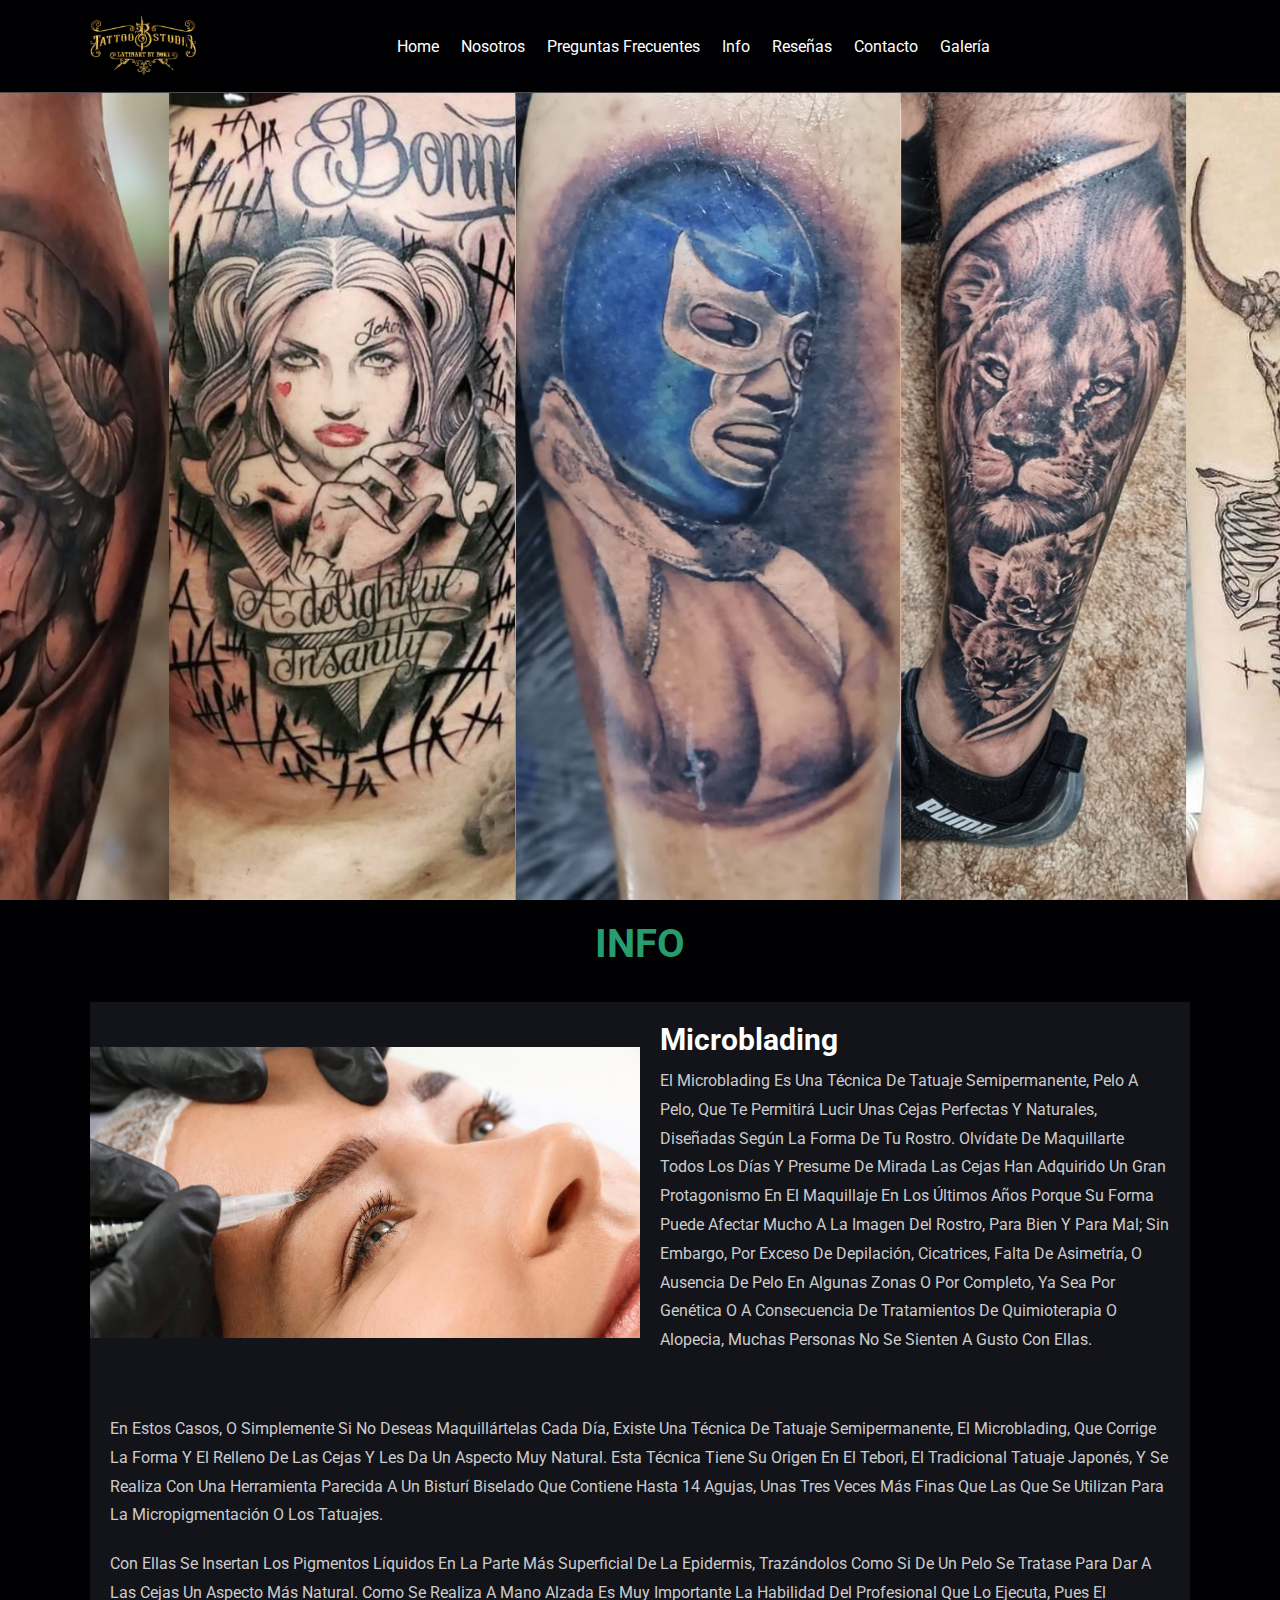
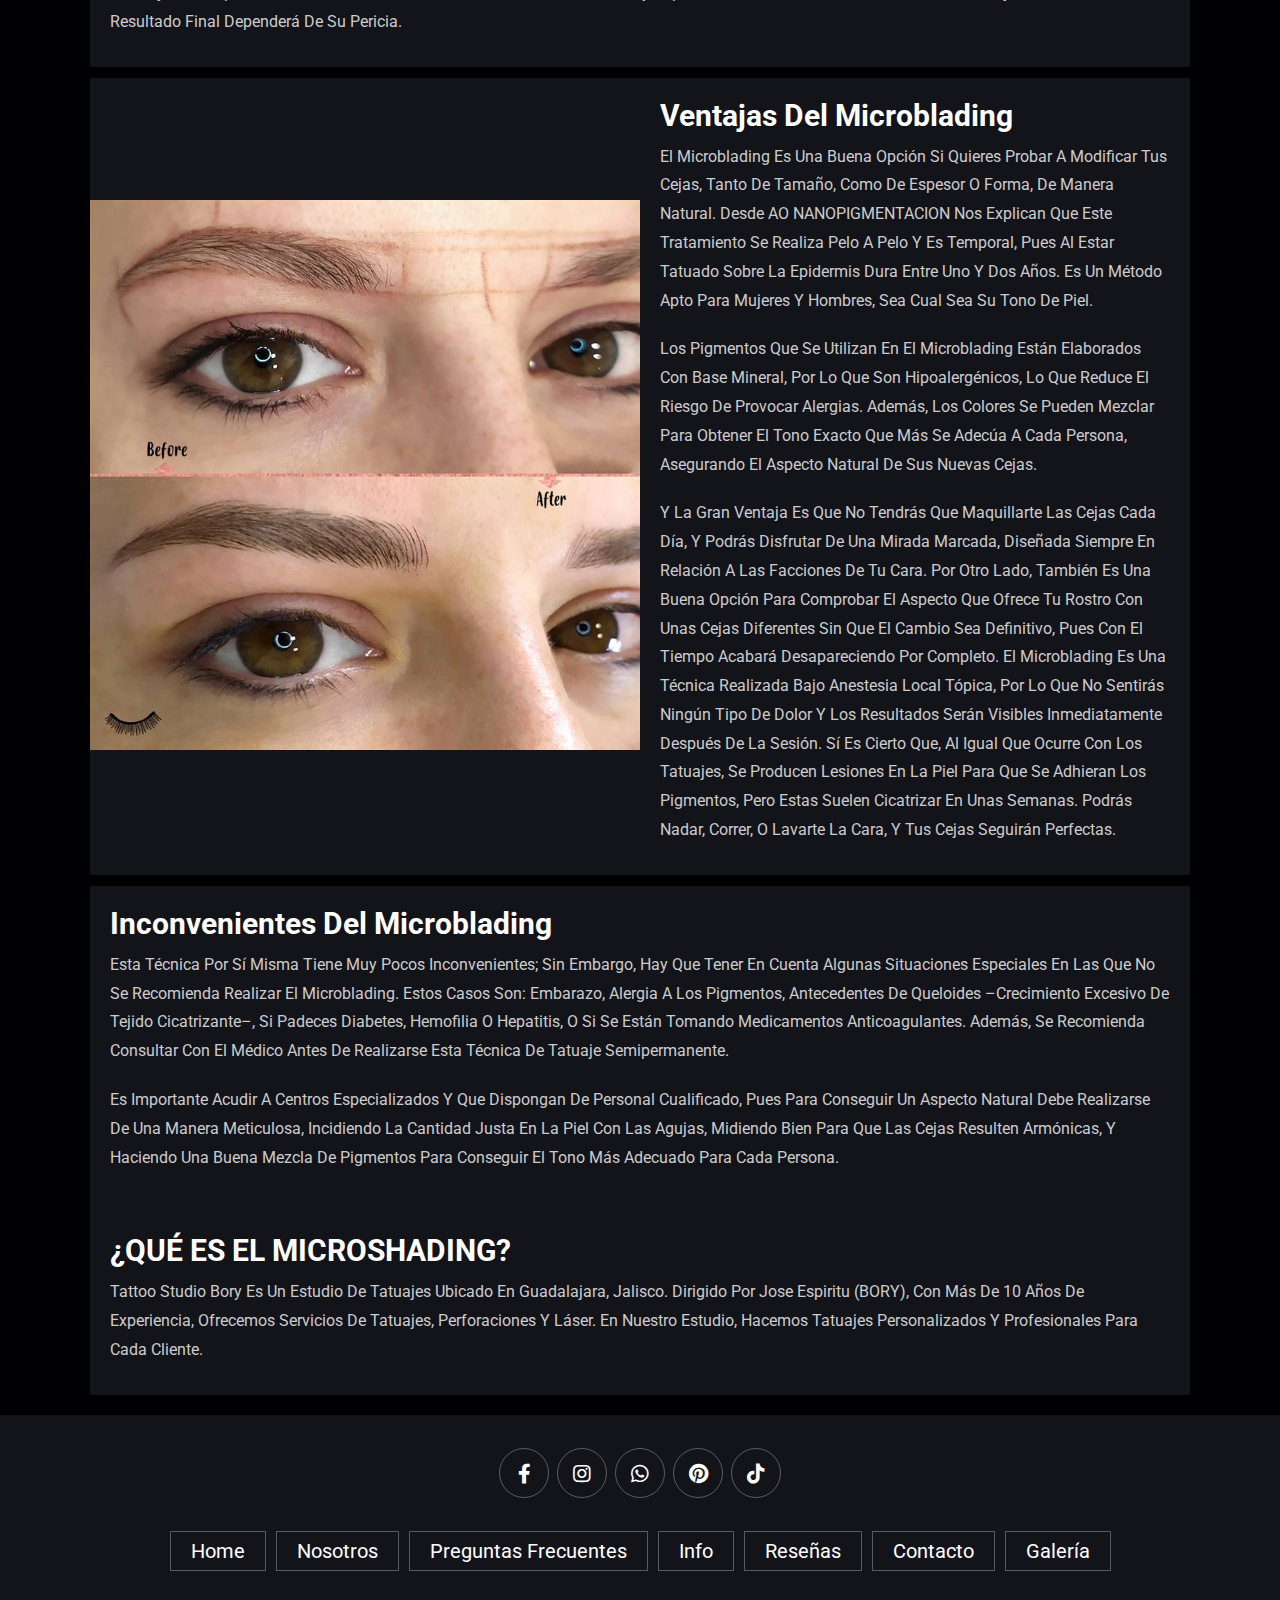
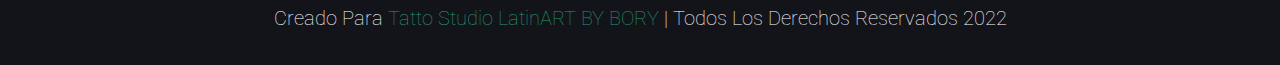
==== pages/info.html @ d624ab81 "infor" ====
<!DOCTYPE html>
<html lang="en">

<head>
    <meta charset="UTF-8">
    <meta http-equiv="X-UA-Compatible" content="IE=edge">
    <meta name="viewport" content="width=device-width, initial-scale=1.0">
    <title>TATTO STUDIO LATINART BY BORY
    </title>

    <!-- font awesome cdn link  -->
    <link rel="stylesheet" href="https://cdnjs.cloudflare.com/ajax/libs/font-awesome/5.15.4/css/all.min.css">


    <!-- custom css file link  -->
    <link rel="stylesheet" href="/css/style.css">



</head>

<body>

    <!-- header section starts  -->

    <header class="header">

        <a href="#" class="logo">
            <img src="/images/ju.jpg" alt="">
        </a>

        <nav class="navbar">
            <a href="/index.html">home</a>
            <a href="/index.html#about">Nosotros</a>
            <a href="/index.html#menu">Preguntas frecuentes</a>
            <a href="#">Info</a>
            <a href="/index.html#review">Reseñas</a>
            <a href="/index,html#contact">contacto</a>
            <a href="/index.html#blogs">galería</a>
        </nav>

        <div class="icons">

            <div class="fas fa-bars" id="menu-btn"></div>
        </div>

        <div class="search-form">
            <input type="search" id="search-box" placeholder="search here...">
            <label for="search-box" class="fas fa-search"></label>
        </div>

        <div class="cart-items-container">
            <div class="cart-item">
                <span class="fas fa-times"></span>
                <img src="images/cart-item-1.png" alt="">
                <div class="content">
                    <h3>cart item 01</h3>
                    <div class="price">$15.99/-</div>
                </div>
            </div>
            <div class="cart-item">
                <span class="fas fa-times"></span>
                <img src="images/cart-item-2.png" alt="">
                <div class="content">
                    <h3>cart item 02</h3>
                    <div class="price">$15.99/-</div>
                </div>
            </div>
            <div class="cart-item">
                <span class="fas fa-times"></span>
                <img src="images/cart-item-3.png" alt="">
                <div class="content">
                    <h3>cart item 03</h3>
                    <div class="price">$15.99/-</div>
                </div>
            </div>
            <div class="cart-item">
                <span class="fas fa-times"></span>
                <img src="images/cart-item-4.png" alt="">
                <div class="content">
                    <h3>cart item 04</h3>
                    <div class="price">$15.99/-</div>
                </div>
            </div>
            <a href="#" class="btn">checkout now</a>
        </div>

    </header>

    <!-- header section ends -->

    <!-- home section starts  -->

    <section class="home" id="home">

        <div class="content">

        </div>

    </section>

    <!-- home section ends -->

    <!-- about section starts  -->





    <!-- menu section ends -->

    <section class="about" id="about">

        <h1 class="heading"> <span>INFO</span> </h1>

        <div class="row">

            <div class="image">
                <img src="/images/micro.jpeg" alt="">
            </div>

            <div class="content">
                <h3>Microblading
                </h3>
                <p>El microblading es una técnica de tatuaje semipermanente, pelo a pelo, que te permitirá lucir unas
                    cejas perfectas y naturales, diseñadas según la forma de tu rostro. Olvídate de maquillarte todos
                    los días y presume de mirada

                    Las cejas han adquirido un gran protagonismo en el maquillaje en los últimos años porque su forma
                    puede afectar mucho a la imagen del rostro, para bien y para mal; sin embargo, por exceso de
                    depilación, cicatrices, falta de asimetría, o ausencia de pelo en algunas zonas o por completo, ya
                    sea por genética o a consecuencia de tratamientos de quimioterapia o alopecia, muchas personas no se
                    sienten a gusto con ellas.
                </p>


            </div>

        </div>



        <div class="row">



            <div class="content">

                <p>En estos casos, o simplemente si no deseas maquillártelas cada día, existe una técnica de tatuaje
                    semipermanente, el microblading, que corrige la forma y el relleno de las cejas y les da un aspecto
                    muy natural.
                    Esta técnica tiene su origen en el tebori, el tradicional tatuaje japonés, y se realiza con una
                    herramienta parecida a un bisturí biselado que contiene hasta 14 agujas, unas tres veces más finas
                    que las que se utilizan para la micropigmentación o los tatuajes.</p>
                <p> Con ellas se insertan los pigmentos líquidos en la parte más superficial de la epidermis,
                    trazándolos como si de un pelo se tratase para dar a las cejas un aspecto más natural. Como se
                    realiza a mano alzada es muy importante la habilidad del profesional que lo ejecuta, pues el
                    resultado final dependerá de su pericia.</p>


            </div>

        </div>
        <br>

        <div class="row">

            <div class="image">
                <img src="/images/cejas.jpg" alt="">
            </div>

            <div class="content">
                <h3>Ventajas del microblading</h3>
                <p>El microblading es una buena opción si quieres probar a modificar tus cejas, tanto de tamaño, como de
                    espesor o forma, de manera natural. Desde AO NANOPIGMENTACION nos explican que este tratamiento se
                    realiza pelo a pelo y es temporal, pues al estar tatuado sobre la epidermis dura entre uno y dos
                    años. Es un método apto para mujeres y hombres, sea cual sea su tono de piel.</p>
                <p>Los pigmentos que se utilizan en el microblading están elaborados con base mineral, por lo que son
                    hipoalergénicos, lo que reduce el riesgo de provocar alergias. Además, los colores se pueden mezclar
                    para obtener el tono exacto que más se adecúa a cada persona, asegurando el aspecto natural de sus
                    nuevas cejas.</p>
                <p>Y la gran ventaja es que no tendrás que maquillarte las cejas cada día, y podrás disfrutar de una
                    mirada marcada, diseñada siempre en relación a las facciones de tu cara. Por otro lado, también es
                    una buena opción para comprobar el aspecto que ofrece tu rostro con unas cejas diferentes sin que el
                    cambio sea definitivo, pues con el tiempo acabará desapareciendo por completo.
                    El microblading es una técnica realizada bajo anestesia local tópica, por lo que no sentirás ningún
                    tipo de dolor y los resultados serán visibles inmediatamente después de la sesión. Sí es cierto que,
                    al igual que ocurre con los tatuajes, se producen lesiones en la piel para que se adhieran los
                    pigmentos, pero estas suelen cicatrizar en unas semanas. Podrás nadar, correr, o lavarte la cara, y
                    tus cejas seguirán perfectas.
                </p>


            </div>

        </div>
        <br>

        <div class="row">



            <div class="content">
                <h3>Inconvenientes del microblading</h3>
                <p>Esta técnica por sí misma tiene muy pocos inconvenientes; sin embargo, hay que tener en cuenta
                    algunas situaciones especiales en las que no se recomienda realizar el microblading. Estos casos
                    son: embarazo, alergia a los pigmentos, antecedentes de queloides –crecimiento excesivo de tejido
                    cicatrizante–, si padeces diabetes, hemofilia o hepatitis, o si se están tomando medicamentos
                    anticoagulantes. Además, se recomienda consultar con el médico antes de realizarse esta técnica de
                    tatuaje semipermanente.</p>
                <p>Es importante acudir a centros especializados y que dispongan de personal cualificado, pues para
                    conseguir un aspecto natural debe realizarse de una manera meticulosa, incidiendo la cantidad justa
                    en la piel con las agujas, midiendo bien para que las cejas resulten armónicas, y haciendo una buena
                    mezcla de pigmentos para conseguir el tono más adecuado para cada persona.</p>


            </div>
            <br>

            <div class="row">
                <br>

                <div class="row">



                    <div class="content">
                        <h3>¿QUÉ ES EL MICROSHADING?</h3>
                        <p>Tattoo Studio Bory es un estudio de tatuajes ubicado en Guadalajara, Jalisco. Dirigido por
                            Jose Espiritu (BORY), con más de 10 años de experiencia, ofrecemos servicios de tatuajes,
                            perforaciones y láser. En nuestro estudio, hacemos tatuajes personalizados y profesionales
                            para cada cliente.</p>


                    </div>

                </div>





            </div>

        </div>


    </section>



    <!-- review section starts  -->




    <!-- blogs section ends -->

    <!-- footer section starts  -->

    <section class="footer">

        <div class="share">
            <a href="https://web.facebook.com/borytattoo" class="fab fa-facebook-f"></a>

            <a href="https://www.instagram.com/boryespiritu/?hl=es" class="fab fa-instagram"></a>
            <a href="https://api.whatsapp.com/send?phone=523312206933&text=Hola,%20quisera%20pedir%20informes."
                class="fab fa-whatsapp"></a>
            <a href="https://www.pinterest.com.mx/borytattoostudi/_created/" class="fab fa-pinterest"></a>
            <a href="https://www.tiktok.com/@boryespiritu" class="fab fa-tiktok"></a>
        </div>

        <div class="links">
            <a href="#home">home</a>
            <a href="#about">Nosotros</a>
            <a href="#menu">Preguntas frecuentes</a>
            <a href="#">Info</a>
            <a href="#review">Reseñas</a>
            <a href="#contact">contacto</a>
            <a href="#blogs">galería</a>
        </div>

        <div class="credit">creado para <span>Tatto Studio latinART BY BORY</span> | todos los derechos reservados 2022
        </div>

    </section>

    <!-- footer section ends -->

















    <!-- custom js file link  -->
    <script src="js/script.js"></script>

</body>

</html>
---- css/style.css ----
@import url('https://fonts.googleapis.com/css2?family=Roboto:wght@100;300;400;500;700&display=swap');

:root{
    --main-color:#279d6e;
    --black:#13131a;
    --bg:#010103;
    --border:.1rem solid rgba(255,255,255,.3);
}

*{
    font-family: 'Roboto', sans-serif;
    margin:0; padding:0;
    box-sizing: border-box;
    outline: none; border:none;
    text-decoration: none;
    text-transform: capitalize;
    transition: .2s linear;
}

html{
    font-size: 62.5%;
    overflow-x: hidden;
    scroll-padding-top: 9rem;
    scroll-behavior: smooth;
}

html::-webkit-scrollbar{
    width: .8rem;
}

html::-webkit-scrollbar-track{
    background: transparent;
}

html::-webkit-scrollbar-thumb{
    background: #fff;
    border-radius: 5rem;
}

body{
    background: var(--bg);
}

section{
    padding:2rem 7%;
}

.heading{
    text-align: center;
    color:#fff;
    text-transform: uppercase;
    padding-bottom: 3.5rem;
    font-size: 4rem;
}

.heading span{
    color:var(--main-color);
    text-transform: uppercase;
}

.btn{
    margin-top: 1rem;
    display: inline-block;
    padding:.9rem 3rem;
    font-size: 1.7rem;
    color:#fff;
    background: var(--main-color);
    cursor: pointer;
}

.btn:hover{
    letter-spacing: .2rem;
}

.header{
    background: var(--bg);
    display: flex;
    align-items: center;
    justify-content: space-between;
    padding:1.5rem 7%;
    border-bottom: var(--border);
    position: fixed;
    top:0; left: 0; right: 0;
    z-index: 1000;
}

.header .logo img{
    height: 6rem;
}

.header .navbar a{
    margin:0 1rem;
    font-size: 1.6rem;
    color:#fff;
}

.header .navbar a:hover{
    color:var(--main-color);
    border-bottom: .1rem solid var(--main-color);
    padding-bottom: .5rem;
}

.header .icons div{
    color:#fff;
    cursor: pointer;
    font-size: 2.5rem;
    margin-left: 2rem;
}

.header .icons div:hover{
    color:var(--main-color);
}

#menu-btn{
    display: none;
}

.header .search-form{
    position: absolute;
    top:115%; right: 7%;
    background: #fff;
    width: 50rem;
    height: 5rem;
    display: flex;
    align-items: center;
    transform: scaleY(0);
    transform-origin: top;
}

.header .search-form.active{
    transform: scaleY(1);
}

.header .search-form input{
    height: 100%;
    width: 100%;
    font-size: 1.6rem;
    color:var(--black);
    padding:1rem;
    text-transform: none;
}

.header .search-form label{
    cursor: pointer;
    font-size: 2.2rem;
    margin-right: 1.5rem;
    color:var(--black);
}

.header .search-form label:hover{
    color:var(--main-color);
}

.header .cart-items-container{
    position: absolute;
    top:100%; right: -100%;
    height: calc(100vh - 9.5rem);
    width: 35rem;
    background: #fff;
    padding:0 1.5rem;
}

.header .cart-items-container.active{
    right: 0;
}

.header .cart-items-container .cart-item{
    position: relative;
    margin:2rem 0;
    display: flex;
    align-items: center;
    gap:1.5rem;
}

.header .cart-items-container .cart-item .fa-times{
    position: absolute;
    top:1rem; right: 1rem;
    font-size: 2rem;
    cursor: pointer;
    color: var(--black);
}

.header .cart-items-container .cart-item .fa-times:hover{
    color:var(--main-color);
}

.header .cart-items-container .cart-item img{
    height: 7rem;
}

.header .cart-items-container .cart-item .content h3{
    font-size: 2rem;
    color:var(--black);
    padding-bottom: .5rem;
}

.header .cart-items-container .cart-item .content .price{
    font-size: 1.5rem;
    color:var(--main-color);
}

.header .cart-items-container .btn{
    width: 100%;
    text-align: center;
}

.home{
    min-height: 100vh;
    display: flex;
    align-items: center;
    background:url(../images/cinco.png) no-repeat;
    background-size: cover;
    background-position: center;
}

.home .content{
    max-width: 60rem;
}

.home .content h3{
    font-size: 6rem;
    text-transform: uppercase;
    color:#fff;
}

.home .content p{
    font-size: 2rem;
    font-weight: lighter;
    line-height: 1.8;
    padding:1rem 0;
    color:#eee;
}

.about .row{
    display: flex;
    align-items: center;
    background:var(--black);
    flex-wrap: wrap;
}

.about .row .image{
    flex:1 1 45rem;
}

.about .row .image img{
    width: 100%;
}
.about .row .content{
    flex:1 1 45rem;
    padding:2rem;
}

.about .row .content h3{
    font-size: 3rem;
    color:#fff;
}

.about .row .content p{
    font-size: 1.6rem;
    color:#ccc;
    padding:1rem 0;
    line-height: 1.8;
}

.menu .box-container{
    display: grid;
    grid-template-columns: repeat(auto-fit, minmax(30rem, 1fr));
    gap:1.5rem;
}

.menu .box-container .box{
    padding:5rem;
    text-align: center;
    border:var(--border);    
}

.menu .box-container .box img{
    height: 10rem;
}

.menu .box-container .box h3{
    color: #fff;
    font-size: 2rem;
    padding:1rem 0;
}

.menu .box-container .box .price{
    color: #fff;
    font-size: 2.5rem;
    padding:.5rem 0;
}

.menu .box-container .box .price span{
    font-size: 1.5rem;
    text-decoration: line-through;
    font-weight: lighter;
}

.menu .box-container .box:hover{
    background:#fff;
}

.menu .box-container .box:hover > *{
    color:var(--black);
}

.products .box-container{
    display: grid;
    grid-template-columns: repeat(auto-fit, minmax(30rem, 1fr));
    gap:1.5rem;
}

.products .box-container .box{
    text-align: center;
    border:var(--border);
    padding: 2rem;
}

.products .box-container .box .icons a{
    height: 5rem;
    width: 5rem;
    line-height: 5rem;
    font-size: 2rem;
    border:var(--border);
    color:#fff;
    margin:.3rem;
}

.products .box-container .box .icons a:hover{
    background:var(--main-color);
}

.products .box-container .box .image{
    padding: 2.5rem 0;
}

.products .box-container .box .image img{
    height: 25rem;
}

.products .box-container .box .content h3{
    color:#fff;
    font-size: 2.5rem;
}

.products .box-container .box .content .stars{
    padding: 1.5rem;
}

.products .box-container .box .content .stars i{
    font-size: 1.7rem;
    color: var(--main-color);
}

.products .box-container .box .content .price{
    color:#fff;
    font-size: 2.5rem;
}

.products .box-container .box .content .price span{
    text-decoration: line-through;
    font-weight: lighter;
    font-size: 1.5rem;
}

.review .box-container{
    display: grid;
    grid-template-columns: repeat(auto-fit, minmax(30rem, 1fr));
    gap:1.5rem;
}

.review .box-container .box{
    border:var(--border);
    text-align: center;
    padding:3rem 2rem;
}

.review .box-container .box p{
    font-size: 1.5rem;
    line-height: 1.8;
    color:#ccc;
    padding:2rem 0;
}

.review .box-container .box .user{
    height: 7rem;
    width: 7rem;
    border-radius: 50%;
    object-fit: cover;
}

.review .box-container .box h3{
    padding:1rem 0;
    font-size: 2rem;
    color:#fff;
}

.review .box-container .box .stars i{
    font-size: 1.5rem;
    color:var(--main-color);
}

.contact .row{
    display: flex;
    background:var(--black);
    flex-wrap: wrap;
    gap:1rem;
}

.contact .row .map{
    flex:1 1 45rem;
    width: 100%;
    object-fit: cover;
}

.contact .row form{
    flex:1 1 45rem;
    padding:5rem 2rem;
    text-align: center;
}

.contact .row form h3{
    text-transform: uppercase;
    font-size: 3.5rem;
    color:#fff;
}

.contact .row form .inputBox{
    display: flex;
    align-items: center;
    margin-top: 2rem;
    margin-bottom: 2rem;
    background:var(--bg);
    border:var(--border);
}

.contact .row form .inputBox span{
    color:#fff;
    font-size: 2rem;
    padding-left: 2rem;
}

.contact .row form .inputBox input{
    width: 100%;
    padding:2rem;
    font-size: 1.7rem;
    color:#fff;
    text-transform: none;
    background:none;
}

.blogs .box-container{
    display: grid;
    grid-template-columns: repeat(auto-fit, minmax(30rem, 1fr));
    gap:1.5rem;
}

.blogs .box-container .box{
    border:var(--border);    
}

.blogs .box-container .box .image{
    height: 25rem;
    overflow:hidden;
    width: 100%;
}

.blogs .box-container .box .image img{
    height: 100%;
    object-fit: cover;
    width: 100%;
}

.blogs .box-container .box:hover .image img{
    transform: scale(1.2);
}



.footer{
    background:var(--black);
    text-align: center;
}

.footer .share{
    padding:1rem 0;
}

.footer .share a{
    height: 5rem;
    width: 5rem;
    line-height: 5rem;
    font-size: 2rem;
    color:#fff;
    border:var(--border);
    margin:.3rem;
    border-radius: 50%;
}

.footer .share a:hover{
    background-color: var(--main-color);
}

.footer .links{
    display: flex;
    justify-content: center;
    flex-wrap: wrap;
    padding:2rem 0;
    gap:1rem;
}

.footer .links a{
    padding:.7rem 2rem;
    color:#fff;
    border:var(--border);
    font-size: 2rem;
}

.footer .links a:hover{
    background:var(--main-color);
}

.footer .credit{
    font-size: 2rem;
    color:#fff;
    font-weight: lighter;
    padding:1.5rem;
}

.footer .credit span{
    color:var(--main-color);
}













/* media queries  */
@media (max-width:991px){

    html{
        font-size: 55%;
    }

    .header{
        padding:1.5rem 2rem;
    }

    section{
        padding:2rem;
    }

}

@media (max-width:768px){

    #menu-btn{
        display: inline-block;
    }

    .header .navbar{
        position: absolute;
        top:100%; right: -100%;
        background: #fff;
        width: 30rem;
        height: calc(100vh - 9.5rem);
    }

    .header .navbar.active{
        right:0;
    }

    .header .navbar a{
        color:var(--black);
        display: block;
        margin:1.5rem;
        padding:.5rem;
        font-size: 2rem;
    }

    .header .search-form{
        width: 90%;
        right: 2rem;
    }

    .home{
        background-position: left;
        justify-content: center;
        text-align: center;
    }

    .home .content h3{
        font-size: 4.5rem;
    }

    .home .content p{
        font-size: 1.5rem;
    }

}

@media (max-width:450px){

    html{
        font-size: 50%;
    }

}
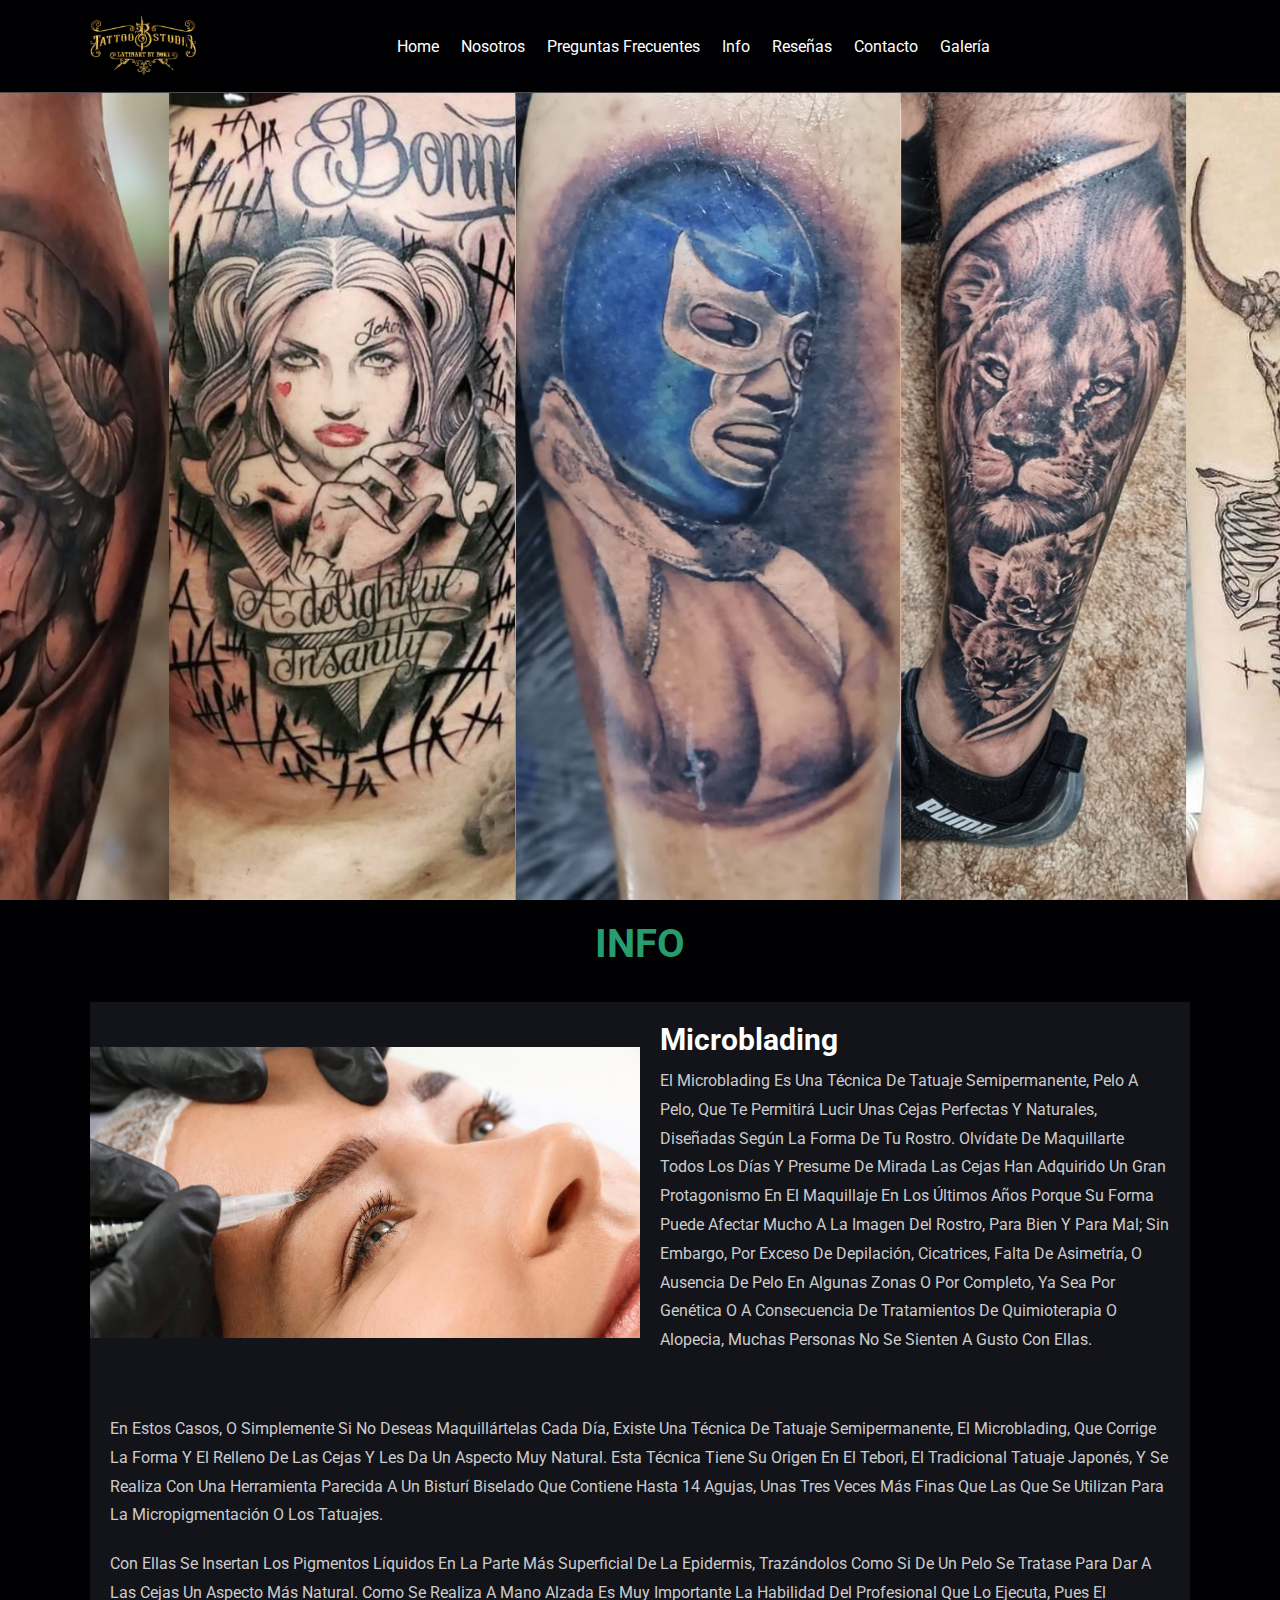
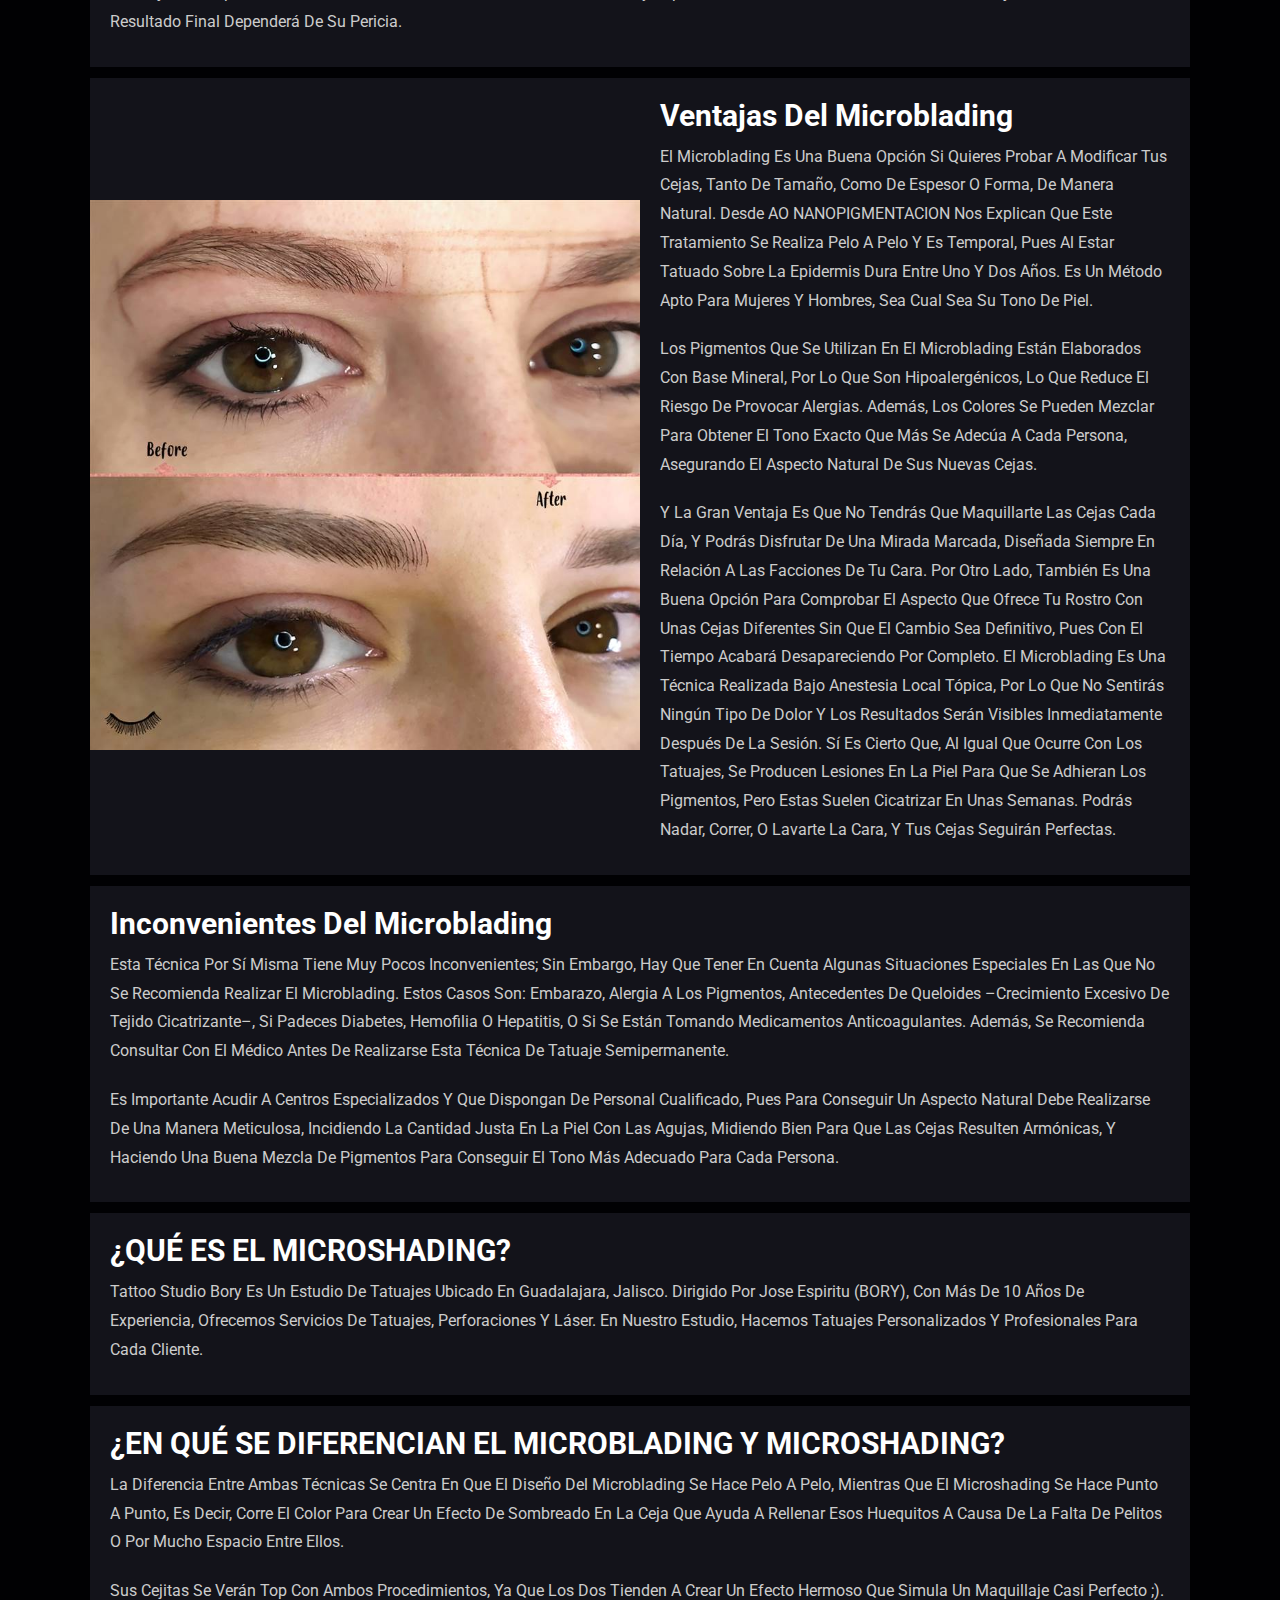
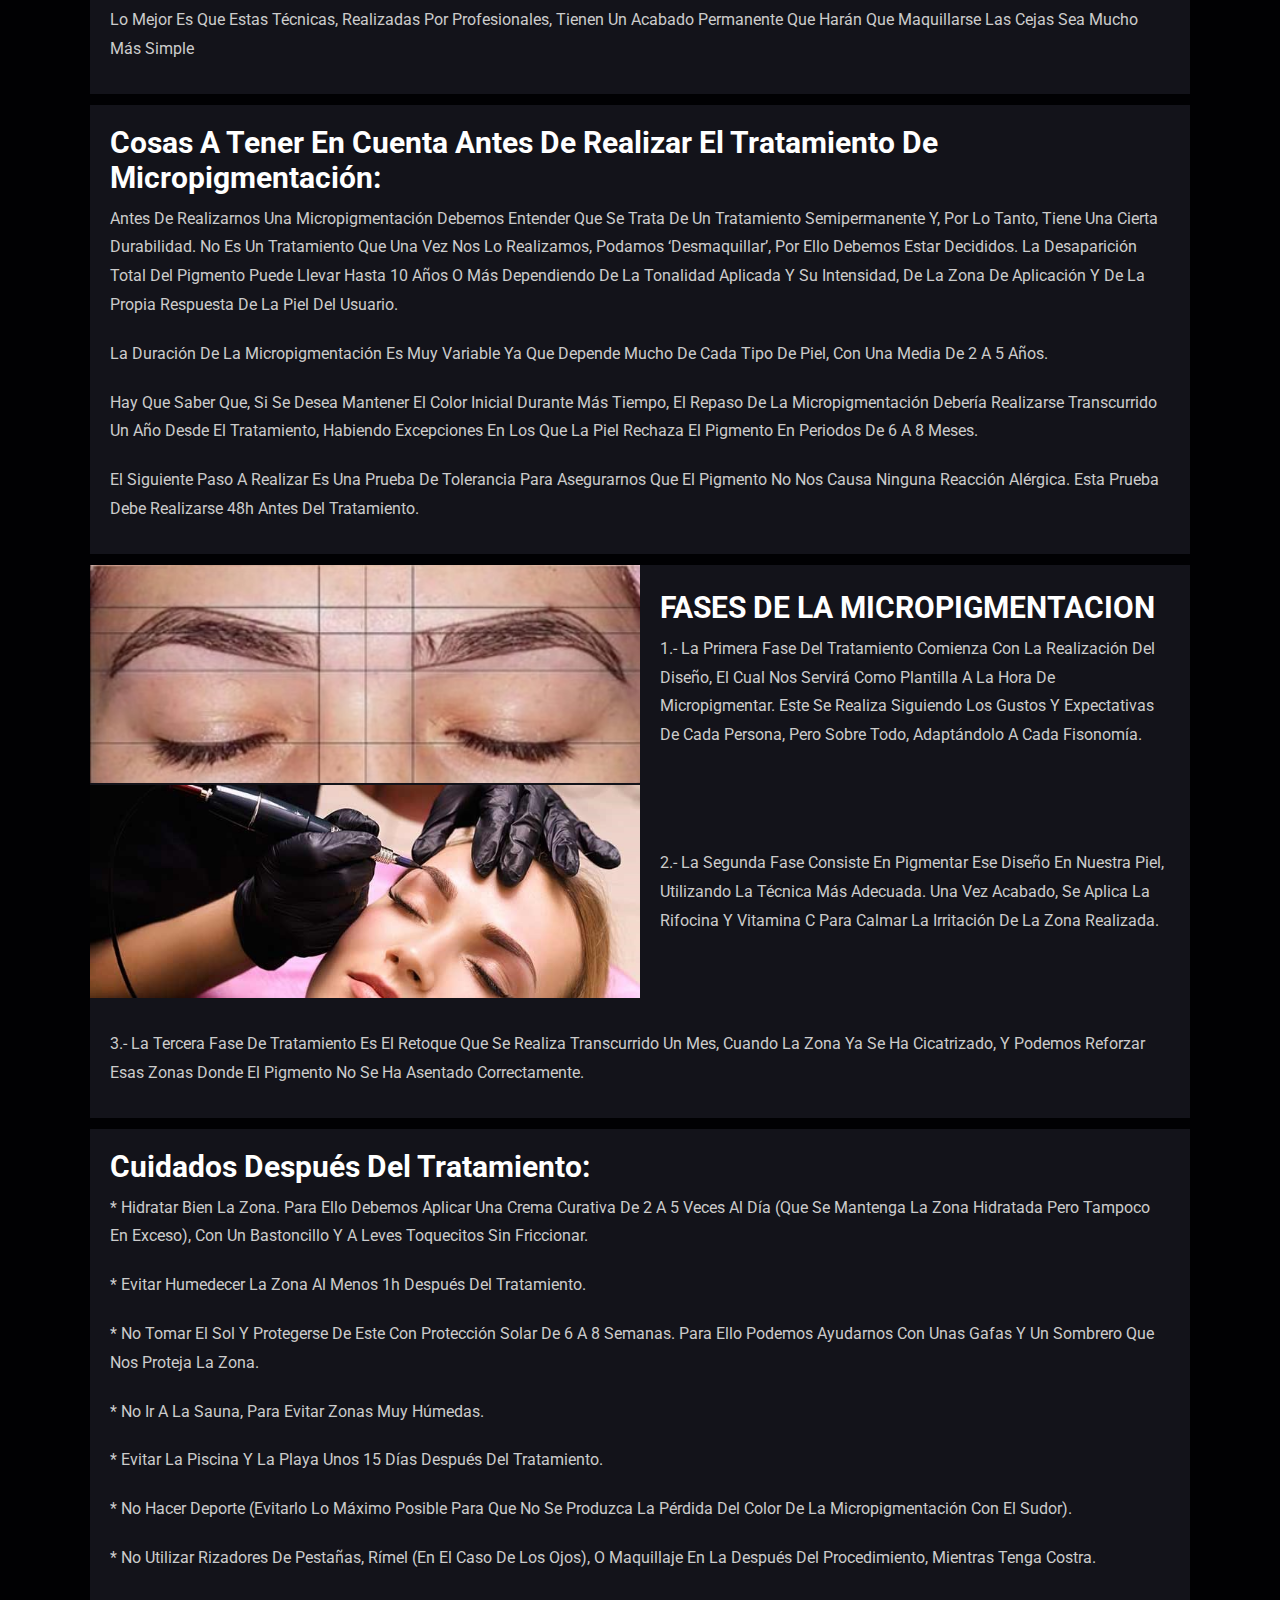
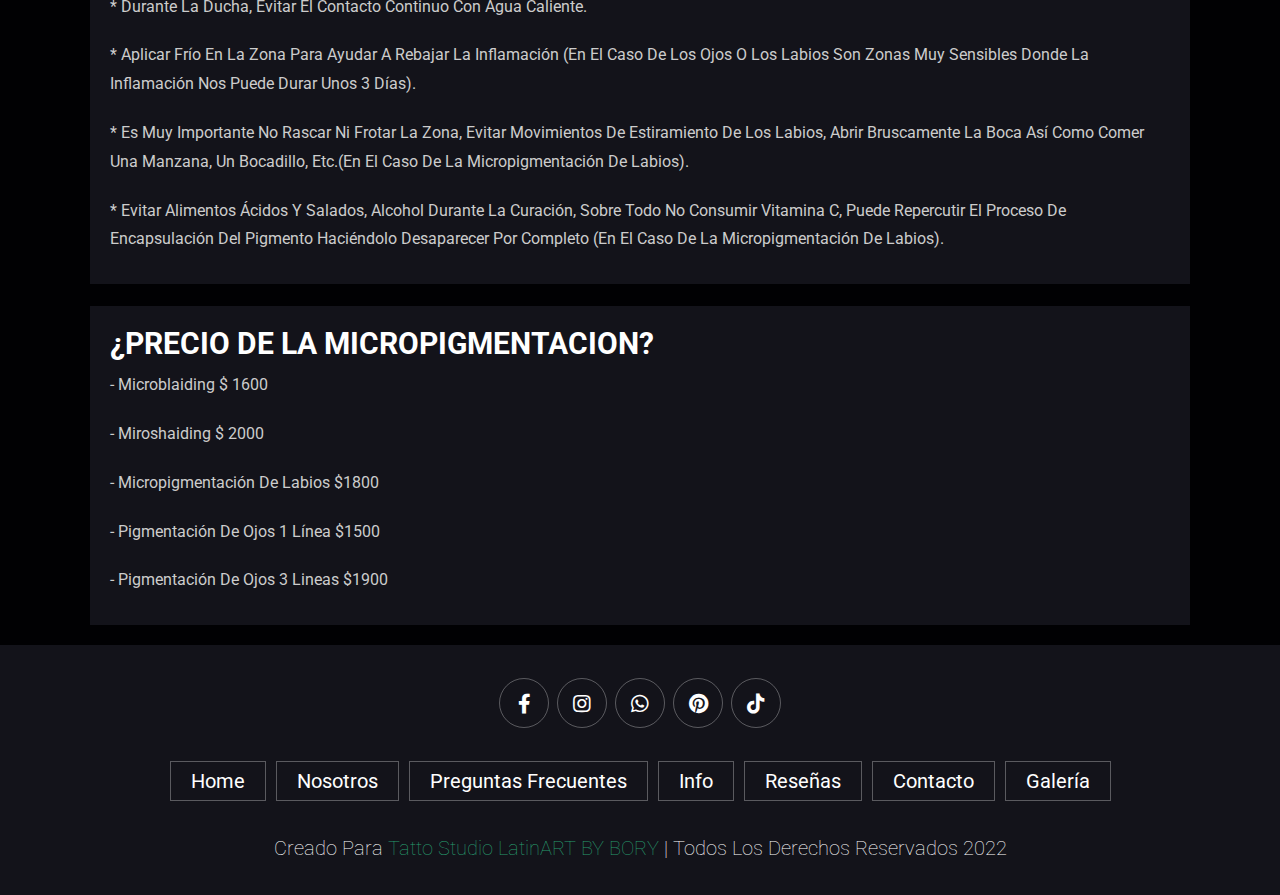
==== commit f28a514d: "cejas" ====
--- a/pages/info.html
+++ b/pages/info.html
@@ -13,7 +13,7 @@
 
 
     <!-- custom css file link  -->
-    <link rel="stylesheet" href="/css/style.css">
+    <link rel="stylesheet" href="/estilos.css">
 
 
 
@@ -49,41 +49,7 @@
             <label for="search-box" class="fas fa-search"></label>
         </div>
 
-        <div class="cart-items-container">
-            <div class="cart-item">
-                <span class="fas fa-times"></span>
-                <img src="images/cart-item-1.png" alt="">
-                <div class="content">
-                    <h3>cart item 01</h3>
-                    <div class="price">$15.99/-</div>
-                </div>
-            </div>
-            <div class="cart-item">
-                <span class="fas fa-times"></span>
-                <img src="images/cart-item-2.png" alt="">
-                <div class="content">
-                    <h3>cart item 02</h3>
-                    <div class="price">$15.99/-</div>
-                </div>
-            </div>
-            <div class="cart-item">
-                <span class="fas fa-times"></span>
-                <img src="images/cart-item-3.png" alt="">
-                <div class="content">
-                    <h3>cart item 03</h3>
-                    <div class="price">$15.99/-</div>
-                </div>
-            </div>
-            <div class="cart-item">
-                <span class="fas fa-times"></span>
-                <img src="images/cart-item-4.png" alt="">
-                <div class="content">
-                    <h3>cart item 04</h3>
-                    <div class="price">$15.99/-</div>
-                </div>
-            </div>
-            <a href="#" class="btn">checkout now</a>
-        </div>
+
 
     </header>
 
@@ -215,34 +181,157 @@
 
 
             </div>
-            <br>
-
-            <div class="row">
-                <br>
-
-                <div class="row">
-
-
-
-                    <div class="content">
-                        <h3>¿QUÉ ES EL MICROSHADING?</h3>
-                        <p>Tattoo Studio Bory es un estudio de tatuajes ubicado en Guadalajara, Jalisco. Dirigido por
-                            Jose Espiritu (BORY), con más de 10 años de experiencia, ofrecemos servicios de tatuajes,
-                            perforaciones y láser. En nuestro estudio, hacemos tatuajes personalizados y profesionales
-                            para cada cliente.</p>
-
-
-                    </div>
-
-                </div>
-
-
-
-
-
-            </div>
-
-        </div>
+            
+
+        </div>
+        <br>
+        <div class="row">
+
+
+
+            <div class="content">
+                <h3>¿QUÉ ES EL MICROSHADING?</h3>
+                <p>Tattoo Studio Bory es un estudio de tatuajes ubicado en Guadalajara, Jalisco. Dirigido por
+                    Jose Espiritu (BORY), con más de 10 años de experiencia, ofrecemos servicios de tatuajes,
+                    perforaciones y láser. En nuestro estudio, hacemos tatuajes personalizados y profesionales
+                    para cada cliente.</p>
+
+
+            </div>
+
+        </div>
+        <br>
+        <div class="row">
+
+
+
+            <div class="content">
+                <h3>¿EN QUÉ SE DIFERENCIAN EL MICROBLADING Y MICROSHADING?</h3>
+                <p>La diferencia entre ambas técnicas se centra en que el diseño del microblading se hace pelo a pelo, mientras que el microshading se hace punto a punto, es decir, corre el color para crear un efecto de sombreado en la ceja que ayuda a rellenar esos huequitos a causa de la falta de pelitos o por mucho espacio entre ellos.</p>
+                <p>Sus cejitas se verán top con ambos procedimientos, ya que los dos tienden a crear un efecto hermoso que simula un maquillaje casi perfecto ;). Lo mejor es que estas técnicas, realizadas por profesionales, tienen un acabado permanente que harán que maquillarse las cejas sea mucho más simple 
+                </p>
+
+
+            </div>
+
+        </div>
+        <br>
+        <div class="row">
+
+
+
+            <div class="content">
+                <h3>Cosas a tener en cuenta antes de realizar el tratamiento de micropigmentación:</h3>
+                <p>Antes de realizarnos una micropigmentación debemos entender que se trata de un tratamiento semipermanente y, por lo tanto, tiene una cierta durabilidad. No es un tratamiento que una vez nos lo realizamos, podamos ‘desmaquillar’, por ello debemos estar decididos. La desaparición total del pigmento puede llevar hasta 10 años o más dependiendo de la tonalidad aplicada y su intensidad, de la zona de aplicación y de la propia respuesta de la piel del usuario.</p>
+                <p>La duración de la micropigmentación es muy variable ya que depende mucho de cada tipo de piel, con una media de 2 a 5 años.
+                </p>
+                <p>
+                    Hay que saber que, si se desea mantener el color inicial durante más tiempo, el repaso de la micropigmentación debería realizarse transcurrido un año desde el tratamiento, habiendo excepciones en los que la piel rechaza el pigmento en periodos de 6 a 8 meses.
+                </p>
+                <p> El siguiente paso a realizar es una prueba de tolerancia para asegurarnos que el pigmento no nos causa ninguna reacción alérgica. Esta prueba debe realizarse 48h antes del tratamiento.</p>
+                
+
+
+            </div>
+
+        </div>
+        <br>
+        <div class="row">
+
+            <div class="image">
+                <img src="/images/cejasff.jpg" alt="">
+            </div>
+
+            <div class="content">
+                <h3>FASES DE LA MICROPIGMENTACION
+                </h3>
+                <p>1.- La primera fase del tratamiento comienza con la realización del diseño, el cual nos servirá como plantilla a la hora de micropigmentar. Este se realiza siguiendo los gustos y expectativas de cada persona, pero sobre todo, adaptándolo a cada fisonomía.
+                </p>
+
+
+            </div>
+
+        </div>
+        
+        <div class="row">
+
+            <div class="image">
+                <img src="/images/manos.jpg" alt="">
+            </div>
+
+            <div class="content">
+                
+                <p>2.- La segunda fase consiste en pigmentar ese diseño en nuestra piel, utilizando la técnica más adecuada. Una vez acabado, se aplica la rifocina y vitamina c para calmar la irritación de la zona realizada.
+
+                </p>
+
+
+            </div>
+
+        </div>
+        <div class="row">
+
+            
+
+            <div class="content">
+                
+                <p>3.- La tercera fase de tratamiento es el retoque que se realiza transcurrido un mes, cuando la zona ya se ha cicatrizado, y podemos reforzar esas zonas donde el pigmento no se ha asentado correctamente.
+
+                </p>
+
+
+            </div>
+
+        </div>
+        <br>
+        <div class="row">
+
+            
+
+            <div class="content">
+                <h3>Cuidados después del tratamiento:
+
+                </h3>
+                
+                <p>* Hidratar bien la zona. Para ello debemos aplicar una crema curativa de 2 a 5 veces al día (que se mantenga la zona hidratada pero tampoco en exceso), con un bastoncillo y a leves toquecitos sin friccionar.</p>
+                <p>* Evitar humedecer la zona al menos 1h después del tratamiento.</p>
+                <p>* No tomar el sol y protegerse de este con protección solar de 6 a 8 semanas. Para ello podemos ayudarnos con unas gafas y un sombrero que nos proteja la zona.</p>
+                <p>* No ir a la sauna, para evitar zonas muy húmedas.</p>
+                <p>* Evitar la piscina y la playa unos 15 días después del tratamiento.</p>
+                <p>* No hacer deporte (evitarlo lo máximo posible para que no se produzca la pérdida del color de la micropigmentación con el sudor).</p>
+                <p>* No utilizar rizadores de pestañas, rímel (en el caso de los ojos), o maquillaje en la después del procedimiento, mientras tenga costra.</p>
+                <p>* Durante la ducha, evitar el contacto continuo con agua caliente.</p>
+                <p>* Aplicar frío en la zona para ayudar a rebajar la inflamación (en el caso de los ojos o los labios son zonas muy sensibles donde la inflamación nos puede durar unos 3 días).</p>
+                <p>* Es muy importante no rascar ni frotar la zona, evitar movimientos de estiramiento de los labios, abrir bruscamente la boca así como comer una manzana, un bocadillo, etc.(En el caso de la micropigmentación de labios).</p>
+                <p>* Evitar alimentos ácidos y salados, alcohol durante la curación, sobre todo no consumir vitamina C, puede repercutir el proceso de encapsulación del pigmento haciéndolo desaparecer por completo (en el caso de la micropigmentación de labios).</p>
+
+
+            </div>
+
+        </div>
+        <br><br>
+
+        <div class="row">
+
+            
+
+            <div class="content">
+                <h3>¿PRECIO DE LA MICROPIGMENTACION?
+
+                </h3>
+                
+                <p>- Microblaiding $ 1600</p>
+                <p>- Miroshaiding $ 2000</p>
+                <p>- Micropigmentación de labios  $1800</p>
+                <p>- Pigmentación de ojos 1 línea $1500</p>
+                <p>- Pigmentación  de ojos 3 lineas $1900</p>
+                
+
+
+            </div>
+
+        </div>
+
 
 
     </section>
@@ -271,13 +360,13 @@
         </div>
 
         <div class="links">
-            <a href="#home">home</a>
-            <a href="#about">Nosotros</a>
-            <a href="#menu">Preguntas frecuentes</a>
+            <a href="/index.html">home</a>
+            <a href="/index.html#about">Nosotros</a>
+            <a href="/index.html#menu">Preguntas frecuentes</a>
             <a href="#">Info</a>
-            <a href="#review">Reseñas</a>
-            <a href="#contact">contacto</a>
-            <a href="#blogs">galería</a>
+            <a href="/index.html#review">Reseñas</a>
+            <a href="/index,html#contact">contacto</a>
+            <a href="/index.html#blogs">galería</a>
         </div>
 
         <div class="credit">creado para <span>Tatto Studio latinART BY BORY</span> | todos los derechos reservados 2022
--- a/estilos.css
+++ b/estilos.css
@@ -0,0 +1,618 @@
+@import url('https://fonts.googleapis.com/css2?family=Roboto:wght@100;300;400;500;700&display=swap');
+
+:root{
+    --main-color:#279d6e;
+    --black:#13131a;
+    --bg:#010103;
+    --border:.1rem solid rgba(255,255,255,.3);
+}
+
+*{
+    font-family: 'Roboto', sans-serif;
+    margin:0; padding:0;
+    box-sizing: border-box;
+    outline: none; border:none;
+    text-decoration: none;
+    text-transform: capitalize;
+    transition: .2s linear;
+}
+
+html{
+    font-size: 62.5%;
+    overflow-x: hidden;
+    scroll-padding-top: 9rem;
+    scroll-behavior: smooth;
+}
+
+html::-webkit-scrollbar{
+    width: .8rem;
+}
+
+html::-webkit-scrollbar-track{
+    background: transparent;
+}
+
+html::-webkit-scrollbar-thumb{
+    background: #fff;
+    border-radius: 5rem;
+}
+
+body{
+    background: var(--bg);
+}
+
+section{
+    padding:2rem 7%;
+}
+
+.heading{
+    text-align: center;
+    color:#fff;
+    text-transform: uppercase;
+    padding-bottom: 3.5rem;
+    font-size: 4rem;
+}
+
+.heading span{
+    color:var(--main-color);
+    text-transform: uppercase;
+}
+
+.btn{
+    margin-top: 1rem;
+    display: inline-block;
+    padding:.9rem 3rem;
+    font-size: 1.7rem;
+    color:#fff;
+    background: var(--main-color);
+    cursor: pointer;
+}
+
+.btn:hover{
+    letter-spacing: .2rem;
+}
+
+.header{
+    background: var(--bg);
+    display: flex;
+    align-items: center;
+    justify-content: space-between;
+    padding:1.5rem 7%;
+    border-bottom: var(--border);
+    position: fixed;
+    top:0; left: 0; right: 0;
+    z-index: 1000;
+}
+
+.header .logo img{
+    height: 6rem;
+}
+
+.header .navbar a{
+    margin:0 1rem;
+    font-size: 1.6rem;
+    color:#fff;
+}
+
+.header .navbar a:hover{
+    color:var(--main-color);
+    border-bottom: .1rem solid var(--main-color);
+    padding-bottom: .5rem;
+}
+
+.header .icons div{
+    color:#fff;
+    cursor: pointer;
+    font-size: 2.5rem;
+    margin-left: 2rem;
+}
+
+.header .icons div:hover{
+    color:var(--main-color);
+}
+
+#menu-btn{
+    display: none;
+}
+
+.header .search-form{
+    position: absolute;
+    top:115%; right: 7%;
+    background: #fff;
+    width: 50rem;
+    height: 5rem;
+    display: flex;
+    align-items: center;
+    transform: scaleY(0);
+    transform-origin: top;
+}
+
+.header .search-form.active{
+    transform: scaleY(1);
+}
+
+.header .search-form input{
+    height: 100%;
+    width: 100%;
+    font-size: 1.6rem;
+    color:var(--black);
+    padding:1rem;
+    text-transform: none;
+}
+
+.header .search-form label{
+    cursor: pointer;
+    font-size: 2.2rem;
+    margin-right: 1.5rem;
+    color:var(--black);
+}
+
+.header .search-form label:hover{
+    color:var(--main-color);
+}
+
+.header .cart-items-container{
+    position: absolute;
+    top:100%; right: -100%;
+    height: calc(100vh - 9.5rem);
+    width: 35rem;
+    background: #fff;
+    padding:0 1.5rem;
+}
+
+.header .cart-items-container.active{
+    right: 0;
+}
+
+.header .cart-items-container .cart-item{
+    position: relative;
+    margin:2rem 0;
+    display: flex;
+    align-items: center;
+    gap:1.5rem;
+}
+
+.header .cart-items-container .cart-item .fa-times{
+    position: absolute;
+    top:1rem; right: 1rem;
+    font-size: 2rem;
+    cursor: pointer;
+    color: var(--black);
+}
+
+.header .cart-items-container .cart-item .fa-times:hover{
+    color:var(--main-color);
+}
+
+.header .cart-items-container .cart-item img{
+    height: 7rem;
+}
+
+.header .cart-items-container .cart-item .content h3{
+    font-size: 2rem;
+    color:var(--black);
+    padding-bottom: .5rem;
+}
+
+.header .cart-items-container .cart-item .content .price{
+    font-size: 1.5rem;
+    color:var(--main-color);
+}
+
+.header .cart-items-container .btn{
+    width: 100%;
+    text-align: center;
+}
+
+.home{
+    min-height: 100vh;
+    display: flex;
+    align-items: center;
+    background:url(../images/cinco.png) no-repeat;
+    background-size: cover;
+    background-position: center;
+}
+
+.home .content{
+    max-width: 60rem;
+}
+
+.home .content h3{
+    font-size: 6rem;
+    text-transform: uppercase;
+    color:#fff;
+}
+
+.home .content p{
+    font-size: 2rem;
+    font-weight: lighter;
+    line-height: 1.8;
+    padding:1rem 0;
+    color:#eee;
+}
+
+.about .row{
+    display: flex;
+    align-items: center;
+    background:var(--black);
+    flex-wrap: wrap;
+}
+
+.about .row .image{
+    flex:1 1 45rem;
+}
+
+.about .row .image img{
+    width: 100%;
+}
+.about .row .content{
+    flex:1 1 45rem;
+    padding:2rem;
+}
+
+.about .row .content h3{
+    font-size: 3rem;
+    color:#fff;
+}
+
+.about .row .content p{
+    font-size: 1.6rem;
+    color:#ccc;
+    padding:1rem 0;
+    line-height: 1.8;
+}
+
+.menu .box-container{
+    display: grid;
+    grid-template-columns: repeat(auto-fit, minmax(30rem, 1fr));
+    gap:1.5rem;
+}
+
+.menu .box-container .box{
+    padding:5rem;
+    text-align: center;
+    border:var(--border);    
+}
+
+.menu .box-container .box img{
+    height: 10rem;
+}
+
+.menu .box-container .box h3{
+    color: #fff;
+    font-size: 2rem;
+    padding:1rem 0;
+}
+
+.menu .box-container .box .price{
+    color: #fff;
+    font-size: 2.5rem;
+    padding:.5rem 0;
+}
+
+.menu .box-container .box .price span{
+    font-size: 1.5rem;
+    text-decoration: line-through;
+    font-weight: lighter;
+}
+
+.menu .box-container .box:hover{
+    background:#fff;
+}
+
+.menu .box-container .box:hover > *{
+    color:var(--black);
+}
+
+.products .box-container{
+    display: grid;
+    grid-template-columns: repeat(auto-fit, minmax(30rem, 1fr));
+    gap:1.5rem;
+}
+
+.products .box-container .box{
+    text-align: center;
+    border:var(--border);
+    padding: 2rem;
+}
+
+.products .box-container .box .icons a{
+    height: 5rem;
+    width: 5rem;
+    line-height: 5rem;
+    font-size: 2rem;
+    border:var(--border);
+    color:#fff;
+    margin:.3rem;
+}
+
+.products .box-container .box .icons a:hover{
+    background:var(--main-color);
+}
+
+.products .box-container .box .image{
+    padding: 2.5rem 0;
+}
+
+.products .box-container .box .image img{
+    height: 25rem;
+}
+
+.products .box-container .box .content h3{
+    color:#fff;
+    font-size: 2.5rem;
+}
+
+.products .box-container .box .content .stars{
+    padding: 1.5rem;
+}
+
+.products .box-container .box .content .stars i{
+    font-size: 1.7rem;
+    color: var(--main-color);
+}
+
+.products .box-container .box .content .price{
+    color:#fff;
+    font-size: 2.5rem;
+}
+
+.products .box-container .box .content .price span{
+    text-decoration: line-through;
+    font-weight: lighter;
+    font-size: 1.5rem;
+}
+
+.review .box-container{
+    display: grid;
+    grid-template-columns: repeat(auto-fit, minmax(30rem, 1fr));
+    gap:1.5rem;
+}
+
+.review .box-container .box{
+    border:var(--border);
+    text-align: center;
+    padding:3rem 2rem;
+}
+
+.review .box-container .box p{
+    font-size: 1.5rem;
+    line-height: 1.8;
+    color:#ccc;
+    padding:2rem 0;
+}
+
+.review .box-container .box .user{
+    height: 7rem;
+    width: 7rem;
+    border-radius: 50%;
+    object-fit: cover;
+}
+
+.review .box-container .box h3{
+    padding:1rem 0;
+    font-size: 2rem;
+    color:#fff;
+}
+
+.review .box-container .box .stars i{
+    font-size: 1.5rem;
+    color:var(--main-color);
+}
+
+.contact .row{
+    display: flex;
+    background:var(--black);
+    flex-wrap: wrap;
+    gap:1rem;
+}
+
+.contact .row .map{
+    flex:1 1 45rem;
+    width: 100%;
+    object-fit: cover;
+}
+
+.contact .row form{
+    flex:1 1 45rem;
+    padding:5rem 2rem;
+    text-align: center;
+}
+
+.contact .row form h3{
+    text-transform: uppercase;
+    font-size: 3.5rem;
+    color:#fff;
+}
+
+.contact .row form .inputBox{
+    display: flex;
+    align-items: center;
+    margin-top: 2rem;
+    margin-bottom: 2rem;
+    background:var(--bg);
+    border:var(--border);
+}
+
+.contact .row form .inputBox span{
+    color:#fff;
+    font-size: 2rem;
+    padding-left: 2rem;
+}
+
+.contact .row form .inputBox input{
+    width: 100%;
+    padding:2rem;
+    font-size: 1.7rem;
+    color:#fff;
+    text-transform: none;
+    background:none;
+}
+
+.blogs .box-container{
+    display: grid;
+    grid-template-columns: repeat(auto-fit, minmax(30rem, 1fr));
+    gap:1.5rem;
+}
+
+.blogs .box-container .box{
+    border:var(--border);    
+}
+
+.blogs .box-container .box .image{
+    height: 25rem;
+    overflow:hidden;
+    width: 100%;
+}
+
+.blogs .box-container .box .image img{
+    height: 100%;
+    object-fit: cover;
+    width: 100%;
+}
+
+.blogs .box-container .box:hover .image img{
+    transform: scale(1.2);
+}
+
+
+
+.footer{
+    background:var(--black);
+    text-align: center;
+}
+
+.footer .share{
+    padding:1rem 0;
+}
+
+.footer .share a{
+    height: 5rem;
+    width: 5rem;
+    line-height: 5rem;
+    font-size: 2rem;
+    color:#fff;
+    border:var(--border);
+    margin:.3rem;
+    border-radius: 50%;
+}
+
+.footer .share a:hover{
+    background-color: var(--main-color);
+}
+
+.footer .links{
+    display: flex;
+    justify-content: center;
+    flex-wrap: wrap;
+    padding:2rem 0;
+    gap:1rem;
+}
+
+.footer .links a{
+    padding:.7rem 2rem;
+    color:#fff;
+    border:var(--border);
+    font-size: 2rem;
+}
+
+.footer .links a:hover{
+    background:var(--main-color);
+}
+
+.footer .credit{
+    font-size: 2rem;
+    color:#fff;
+    font-weight: lighter;
+    padding:1.5rem;
+}
+
+.footer .credit span{
+    color:var(--main-color);
+}
+
+
+
+
+
+
+
+
+
+
+
+
+
+/* media queries  */
+@media (max-width:991px){
+
+    html{
+        font-size: 55%;
+    }
+
+    .header{
+        padding:1.5rem 2rem;
+    }
+
+    section{
+        padding:2rem;
+    }
+
+}
+
+@media (max-width:768px){
+
+    #menu-btn{
+        display: inline-block;
+    }
+
+    .header .navbar{
+        position: absolute;
+        top:100%; right: -100%;
+        background: #fff;
+        width: 30rem;
+        height: calc(100vh - 9.5rem);
+    }
+
+    .header .navbar.active{
+        right:0;
+    }
+
+    .header .navbar a{
+        color:var(--black);
+        display: block;
+        margin:1.5rem;
+        padding:.5rem;
+        font-size: 2rem;
+    }
+
+    .header .search-form{
+        width: 90%;
+        right: 2rem;
+    }
+
+    .home{
+        background-position: left;
+        justify-content: center;
+        text-align: center;
+    }
+
+    .home .content h3{
+        font-size: 4.5rem;
+    }
+
+    .home .content p{
+        font-size: 1.5rem;
+    }
+
+}
+
+@media (max-width:450px){
+
+    html{
+        font-size: 50%;
+    }
+
+}
+
+
